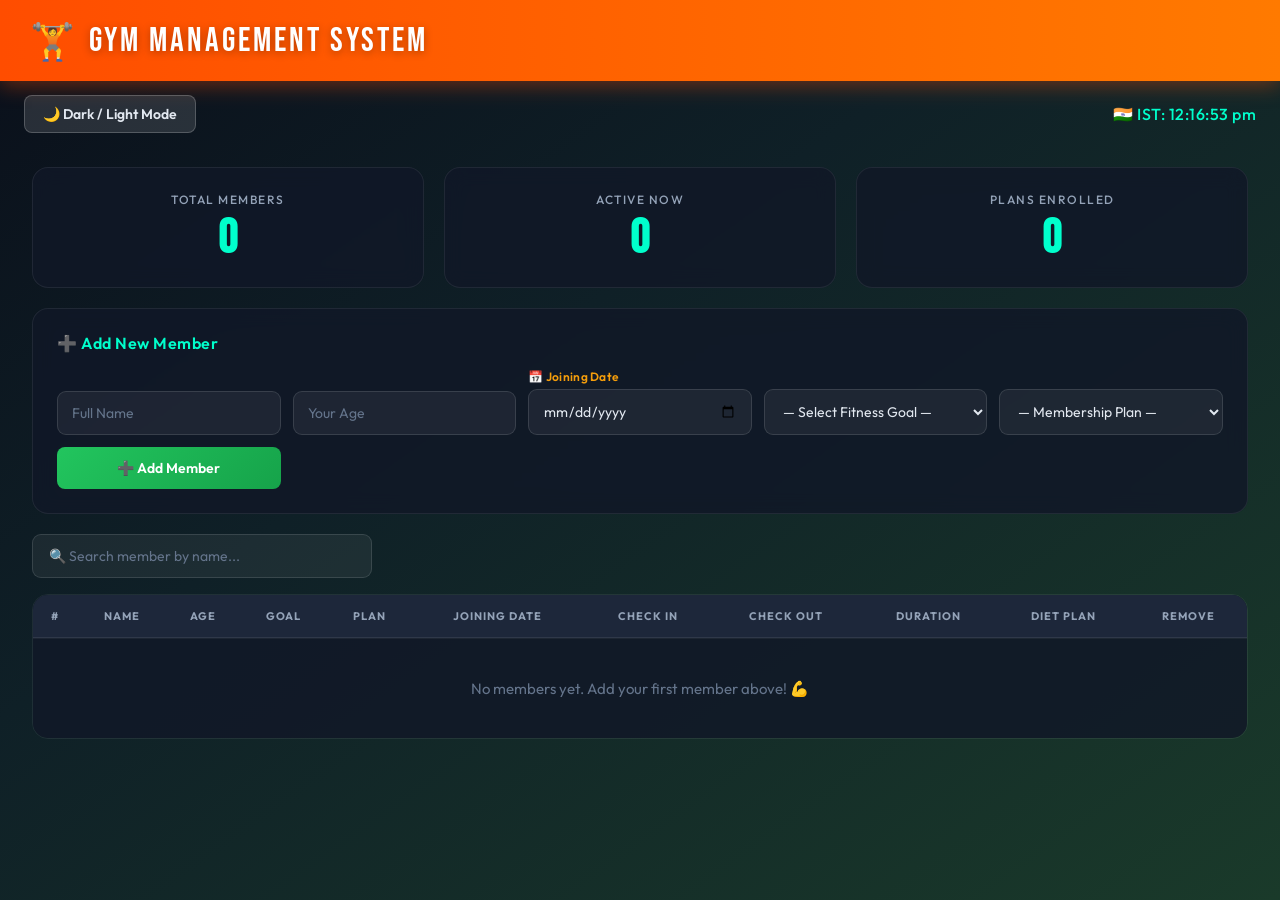
==== index.html @ 96ccd099 "renamed to index" ====
<!DOCTYPE html>
<html lang="en">
<head>
  <meta charset="UTF-8" />
  <meta name="viewport" content="width=device-width, initial-scale=1.0" />
  <title>Gym Management System</title>
  <link rel="preconnect" href="https://fonts.googleapis.com" />
  <link rel="preconnect" href="https://fonts.gstatic.com" crossorigin />
  <link href="https://fonts.googleapis.com/css2?family=Bebas+Neue&family=Outfit:wght@300;400;500;600;700&display=swap" rel="stylesheet" />
  <link rel="stylesheet" href="style.css" />
</head>
<body>

  <header>
    <span class="logo-icon">🏋️</span>
    <span class="logo-text">GYM MANAGEMENT SYSTEM</span>
  </header>

  <div class="topbar">
    <button id="themeBtn">🌙 Dark / Light Mode</button>
    <h2 id="clock"></h2>
  </div>

  <div class="container">

    <!-- DASHBOARD -->
    <div class="dashboard">
      <div class="card"><h3>Total Members</h3><h2 id="totalMembers">0</h2></div>
      <div class="card"><h3>Active Now</h3><h2 id="activeMembers">0</h2></div>
      <div class="card"><h3>Plans Enrolled</h3><h2 id="activePlans">0</h2></div>
    </div>

    <!-- ADD MEMBER FORM -->
    <form id="memberForm" novalidate>
      <h3 class="form-title">➕ Add New Member</h3>
      <div class="form-grid">

        <input type="text" id="name" placeholder="Full Name" required autocomplete="off" />

        <input type="number" id="age" placeholder="Your Age" min="1" max="100" required />

        <div class="input-with-label">
          <label for="joinDate" class="field-label">📅 Joining Date <span class="label-note"></span></label>
          <input type="date" id="joinDate" required />
        </div>

        <select id="goal" required>
          <option value="">— Select Fitness Goal —</option>
          <optgroup label="🏷 Body Composition">
            <option value="6 Pack Abs">🔥 6 Pack Abs</option>
            <option value="Weight Loss">⚖️ Weight Loss</option>
            <option value="Muscle Gain">💪 Muscle Gain</option>
            <option value="Lean Bulk">📈 Lean Bulk</option>
            <option value="Fat Burn">🔥 Fat Burn</option>
            <option value="Body Toning">✨ Body Toning</option>
          </optgroup>
            <option value="General Fitness">🏃 General Fitness</option>
            <option value="Strength Training">🏋️ Strength Training</option>
            <option value="Powerlifting">🏆 Powerlifting</option>
            <option value="Endurance & Stamina">🌬️ Endurance & Stamina</option>
            <option value="Cardio Fitness">❤️ Cardio Fitness</option>
            <option value="Flexibility & Mobility">🧘 Flexibility & Mobility</option>
            <option value="Functional Fitness">⚡ Functional Fitness</option>
            <option value="CrossFit">🔄 CrossFit</option>
            <option value="HIIT Training">⏱️ HIIT Training</option>
            <option value="Calisthenics">🤸 Calisthenics</option>
          </optgroup>
            <option value="Stress Relief">🧠 Stress Relief</option>
            <option value="Posture Correction">🦴 Posture Correction</option>
            <option value="Post-Injury Rehab">🩺 Post-Injury Rehab</option>
            <option value="Sports Performance">⚽ Sports Performance</option>
          </optgroup>
        </select>

        <select id="membership" required>
          <option value="">— Membership Plan —</option>
          <option value="1 Month">📆 1 Month</option>
          <option value="3 Months">📆 3 Months</option>
          <option value="6 Months">📆 6 Months</option>
          <option value="1 Year">📆 1 Year</option>
          <option value="2 Years">📆 2 Years</option>
          <option value="3 Years">📆 3 Years</option>
          <option value="4 Years">📆 4 Years</option>
        </select>

        <button type="submit" class="add">➕ Add Member</button>

      </div>
    </form>

    <!-- SEARCH -->
    <div class="search-bar">
      <input type="text" id="search" placeholder="🔍 Search member by name..." autocomplete="off" />
    </div>

    <!-- TABLE -->
    <div class="table-container">
      <table>
        <thead>
          <tr>
            <th>#</th>
            <th>Name</th>
            <th>Age</th>
            <th>Goal</th>
            <th>Plan</th>
            <th>Joining Date</th>
            <th>Check In</th>
            <th>Check Out</th>
            <th>Duration</th>
            <th>Diet Plan</th>
            <th>Remove</th>
          </tr>
        </thead>
        <tbody id="memberTable"></tbody>
      </table>
      <p id="emptyMsg" class="empty-msg">No members yet. Add your first member above! 💪</p>
    </div>

  </div>

  <!-- DIET MODAL -->
  <div id="dietModal" class="modal-overlay" onclick="closeDietModal(event)">
    <div class="modal-box">
      <button class="modal-close" onclick="closeDietModalBtn()">✕</button>
      <div id="modalContent"></div>
    </div>
  </div>

  <script src="app.js"></script>
</body>
</html>
---- style.css ----
*, *::before, *::after {
  margin: 0; padding: 0; box-sizing: border-box;
}

body {
  font-family: 'Outfit', sans-serif;
  background: linear-gradient(145deg, #0a0f1a 0%, #0f2027 40%, #1a3a2a 100%);
  color: #e2e8f0;
  min-height: 100vh;
  padding-bottom: 60px;
  transition: background 0.4s, color 0.4s;
}

/* ── HEADER ─────────────────────────────────── */
header {
  background: linear-gradient(90deg, #ff4d00, #ff7a00);
  padding: 18px 30px;
  display: flex;
  align-items: center;
  gap: 14px;
  box-shadow: 0 4px 20px rgba(255,77,0,0.4);
}
.logo-icon { font-size: 36px; }
.logo-text {
  font-family: 'Bebas Neue', sans-serif;
  font-size: 34px;
  letter-spacing: 3px;
  color: white;
  text-shadow: 0 2px 8px rgba(0,0,0,0.3);
}

/* ── TOPBAR ─────────────────────────────────── */
.topbar {
  display: flex;
  justify-content: space-between;
  align-items: center;
  padding: 14px 24px;
  flex-wrap: wrap;
  gap: 10px;
}
#themeBtn {
  background: rgba(255,255,255,0.12);
  color: #e2e8f0;
  border: 1px solid rgba(255,255,255,0.2);
  padding: 9px 18px;
  border-radius: 8px;
  cursor: pointer;
  font-family: 'Outfit', sans-serif;
  font-size: 14px;
  font-weight: 600;
  transition: background 0.2s;
}
#themeBtn:hover { background: rgba(255,255,255,0.22); }
#clock {
  color: #00ffcc;
  font-size: 16px;
  font-weight: 500;
  letter-spacing: 0.5px;
}

/* ── CONTAINER ──────────────────────────────── */
.container {
  width: 95%;
  max-width: 1450px;
  margin: 0 auto;
}

/* ── ALERT ──────────────────────────────────── */
.gym-alert {
  padding: 13px 20px;
  border-radius: 10px;
  margin-bottom: 16px;
  font-weight: 600;
  font-size: 14px;
  animation: slideDown 0.3s ease;
}
.gym-alert.error   { background: rgba(239,68,68,0.2); border: 1px solid #ef4444; color: #fca5a5; }
.gym-alert.success { background: rgba(34,197,94,0.2); border: 1px solid #22c55e; color: #86efac; }
@keyframes slideDown {
  from { opacity:0; transform:translateY(-10px); }
  to   { opacity:1; transform:translateY(0); }
}

/* ── DASHBOARD ──────────────────────────────── */
.dashboard {
  display: flex;
  gap: 20px;
  flex-wrap: wrap;
  margin: 20px 0;
}
.card {
  flex: 1;
  min-width: 200px;
  background: rgba(17,24,39,0.85);
  backdrop-filter: blur(10px);
  padding: 24px 20px;
  border-radius: 16px;
  text-align: center;
  border: 1px solid rgba(255,255,255,0.07);
  transition: transform 0.2s, box-shadow 0.2s;
}
.card:hover { transform: translateY(-3px); box-shadow: 0 8px 30px rgba(0,255,204,0.1); }
.card h3 {
  font-size: 12px; font-weight: 500;
  text-transform: uppercase; letter-spacing: 1.5px;
  color: #94a3b8; margin-bottom: 8px;
}
.card h2 {
  font-family: 'Bebas Neue', sans-serif;
  font-size: 48px; color: #00ffcc;
  letter-spacing: 2px; line-height: 1;
}

/* ── FORM ───────────────────────────────────── */
form {
  background: rgba(17,24,39,0.85);
  backdrop-filter: blur(10px);
  padding: 24px; border-radius: 16px;
  margin-bottom: 20px;
  border: 1px solid rgba(255,255,255,0.07);
}
.form-title {
  font-size: 16px; font-weight: 600;
  margin-bottom: 16px; color: #00ffcc; letter-spacing: 0.5px;
}
.form-grid {
  display: grid;
  grid-template-columns: repeat(auto-fit, minmax(200px, 1fr));
  gap: 12px;
  align-items: end;
}

/* Label above date field */
.input-with-label { display: flex; flex-direction: column; gap: 5px; }
.field-label {
  font-size: 12px; font-weight: 600;
  color: #f59e0b; letter-spacing: 0.3px;
}
.label-note {
  font-weight: 400; font-style: italic;
  color: #ef4444; font-size: 11px;
}

input, select {
  background: rgba(255,255,255,0.06);
  border: 1px solid rgba(255,255,255,0.12);
  color: #e2e8f0;
  padding: 12px 14px; border-radius: 9px;
  font-size: 14px; font-family: 'Outfit', sans-serif;
  transition: border-color 0.2s, background 0.2s;
  width: 100%;
}
input:focus, select:focus {
  outline: none; border-color: #00ffcc;
  background: rgba(0,255,204,0.06);
}
input::placeholder { color: #64748b; }
select option { background: #1e293b; color: #e2e8f0; }

/* ── BUTTONS ────────────────────────────────── */
button {
  cursor: pointer; font-family: 'Outfit', sans-serif;
  font-weight: 600; font-size: 13px; border: none;
  border-radius: 8px; padding: 10px 14px;
  transition: opacity 0.2s, transform 0.15s;
}
button:hover  { opacity: 0.88; transform: translateY(-1px); }
button:active { transform: translateY(0); }

.add      { background: linear-gradient(135deg,#22c55e,#16a34a); color: white; padding: 12px 16px; font-size: 14px; width: 100%; }
.attend   { background: linear-gradient(135deg,#3b82f6,#2563eb); color: white; width: 100%; }
.checkout { background: linear-gradient(135deg,#f59e0b,#d97706); color: white; width: 100%; margin-top: 6px; }
.delete   { background: linear-gradient(135deg,#ef4444,#dc2626); color: white; width: 100%; }
.viewbtn  { background: linear-gradient(135deg,#8b5cf6,#6d28d9); color: white; width: 100%; }
.extendbtn { background: linear-gradient(135deg,#06b6d4,#0891b2); color: white; width: 100%; }

/* ── SEARCH ─────────────────────────────────── */
.search-bar { margin-bottom: 16px; }
#search { width: 340px; max-width: 100%; padding: 12px 16px; font-size: 14px; }

/* ── TABLE ──────────────────────────────────── */
.table-container {
  overflow-x: auto; border-radius: 16px;
  border: 1px solid rgba(255,255,255,0.07);
}
table { width: 100%; border-collapse: collapse; background: rgba(17,24,39,0.85); font-size: 13px; }
thead tr { background: rgba(30,41,59,0.95); }
th {
  padding: 14px 10px; text-align: center;
  font-size: 11px; font-weight: 700;
  text-transform: uppercase; letter-spacing: 1px;
  color: #94a3b8; border-bottom: 1px solid rgba(255,255,255,0.08);
  white-space: nowrap;
}
td {
  padding: 11px 9px; text-align: center;
  border-bottom: 1px solid rgba(255,255,255,0.05);
  vertical-align: middle;
}
tbody tr:hover { background: rgba(255,255,255,0.03); }
tbody tr:last-child td { border-bottom: none; }

.badge {
  background: rgba(59,130,246,0.2);
  border: 1px solid rgba(59,130,246,0.4);
  color: #93c5fd; padding: 4px 10px;
  border-radius: 20px; font-size: 11px; font-weight: 600; white-space: nowrap;
}
.time-label { font-size: 11px; color: #64748b; margin-top: 5px; }
.duration-tag {
  background: rgba(0,255,204,0.12); color: #00ffcc;
  padding: 4px 10px; border-radius: 20px;
  font-size: 11px; font-weight: 600; white-space: nowrap;
}
.empty-msg {
  display: none; text-align: center; padding: 40px;
  color: #64748b; font-size: 15px;
  background: rgba(17,24,39,0.85);
  border-top: 1px solid rgba(255,255,255,0.05);
}

/* ══════════════════════════════════════════════
   MODALS
══════════════════════════════════════════════ */
.modal-overlay {
  display: none;
  position: fixed; inset: 0;
  background: rgba(0,0,0,0.75);
  backdrop-filter: blur(4px);
  z-index: 1000;
  justify-content: center;
  align-items: center;
  padding: 20px;
  overflow-y: auto;
}
.modal-overlay.active { display: flex; }

.modal-box {
  background: #0f172a;
  border: 1px solid rgba(255,255,255,0.1);
  border-radius: 20px;
  padding: 32px;
  width: 100%;
  max-width: 860px;
  position: relative;
  animation: modalIn 0.3s ease;
  max-height: 90vh;
  overflow-y: auto;
}
.modal-small { max-width: 440px; }

@keyframes modalIn {
  from { opacity:0; transform:scale(0.93) translateY(20px); }
  to   { opacity:1; transform:scale(1) translateY(0); }
}

.modal-close {
  position: absolute; top: 16px; right: 16px;
  background: rgba(255,255,255,0.1); color: #e2e8f0;
  border: none; border-radius: 50%;
  width: 34px; height: 34px; font-size: 16px;
  cursor: pointer; display: flex; align-items: center; justify-content: center;
  transition: background 0.2s;
}
.modal-close:hover { background: rgba(255,255,255,0.2); transform: none; }

/* Diet modal header */
.modal-header {
  display: flex; align-items: center; gap: 18px;
  padding: 16px 20px; border-radius: 12px;
  background: rgba(255,255,255,0.04);
  margin-bottom: 20px;
}
.modal-goal-icon { font-size: 46px; }
.modal-title { font-family: 'Bebas Neue', sans-serif; font-size: 28px; letter-spacing: 2px; color: #f1f5f9; }
.modal-goal-name { font-size: 14px; font-weight: 600; margin-top: 4px; }

.diet-tip {
  background: rgba(245,158,11,0.12);
  border: 1px solid rgba(245,158,11,0.3);
  border-radius: 10px; padding: 14px 18px;
  color: #fcd34d; font-size: 14px;
  margin-bottom: 24px; line-height: 1.6;
}

.diet-columns {
  display: grid;
  grid-template-columns: 1fr 1fr;
  gap: 20px;
}

.diet-col {
  border-radius: 14px;
  padding: 20px;
}
.eat-col   { background: rgba(34,197,94,0.07);  border: 1px solid rgba(34,197,94,0.2); }
.avoid-col { background: rgba(239,68,68,0.07);  border: 1px solid rgba(239,68,68,0.2); }

.diet-col h3 {
  font-size: 15px; font-weight: 700;
  margin-bottom: 14px; letter-spacing: 0.5px;
}
.eat-col h3   { color: #4ade80; }
.avoid-col h3 { color: #f87171; }

.diet-col ul { list-style: none; display: flex; flex-direction: column; gap: 9px; }
.diet-col ul li {
  font-size: 13px; line-height: 1.5;
  padding: 8px 12px; border-radius: 8px;
  background: rgba(255,255,255,0.04);
}

/* Extend modal */
.extend-name  { font-size: 18px; font-weight: 700; color: #00ffcc; margin-bottom: 8px; }
.extend-current { font-size: 14px; color: #94a3b8; margin-bottom: 24px; }
.extend-current strong { color: #f59e0b; }
.extend-options { display: flex; flex-direction: column; gap: 8px; margin-bottom: 20px; }
.extend-options label { font-size: 13px; font-weight: 600; color: #94a3b8; }
.extend-options select { font-size: 15px; padding: 12px 14px; }
.extend-btn { margin-top: 4px; }

/* ── LIGHT MODE ─────────────────────────────── */
body.light-mode {
  background: linear-gradient(145deg,#f0f4f8,#e2ecf5,#f5f5f5);
  color: #1e293b;
}
body.light-mode .card, body.light-mode form,
body.light-mode table, body.light-mode .table-container {
  background: rgba(255,255,255,0.92);
  border-color: rgba(0,0,0,0.08);
}
body.light-mode .card h3  { color: #64748b; }
body.light-mode .card h2  { color: #0891b2; }
body.light-mode th         { background: #f1f5f9; color: #475569; }
body.light-mode td         { border-color: rgba(0,0,0,0.06); }
body.light-mode input, body.light-mode select { background: #f8fafc; border-color: #cbd5e1; color: #1e293b; }
body.light-mode input:focus, body.light-mode select:focus { border-color: #0891b2; background: #e0f7ff; }
body.light-mode #themeBtn  { background: #1e293b; color: white; border-color: transparent; }
body.light-mode #clock     { color: #0891b2; }
body.light-mode .duration-tag { background: rgba(8,145,178,0.12); color: #0891b2; }
body.light-mode .empty-msg { background: rgba(255,255,255,0.7); color: #94a3b8; }
body.light-mode .form-title { color: #0891b2; }
body.light-mode .modal-box { background: #ffffff; border-color: #e2e8f0; color: #1e293b; }
body.light-mode .modal-header { background: #f8fafc; }
body.light-mode .modal-title { color: #0f172a; }
body.light-mode .modal-close { background: #e2e8f0; color: #1e293b; }
body.light-mode .diet-col ul li { background: rgba(0,0,0,0.03); }
body.light-mode select option { background: white; color: #1e293b; }

/* ── RESPONSIVE ─────────────────────────────── */
@media (max-width: 768px) {
  .logo-text { font-size: 22px; letter-spacing: 1px; }
  .logo-icon { font-size: 26px; }
  #search { width: 100%; }
  .card h2 { font-size: 38px; }
  td, th { padding: 9px 7px; font-size: 11px; }
  button { font-size: 11px; padding: 8px 9px; }
  .diet-columns { grid-template-columns: 1fr; }
  .modal-box { padding: 20px; }
  .modal-title { font-size: 22px; }
}
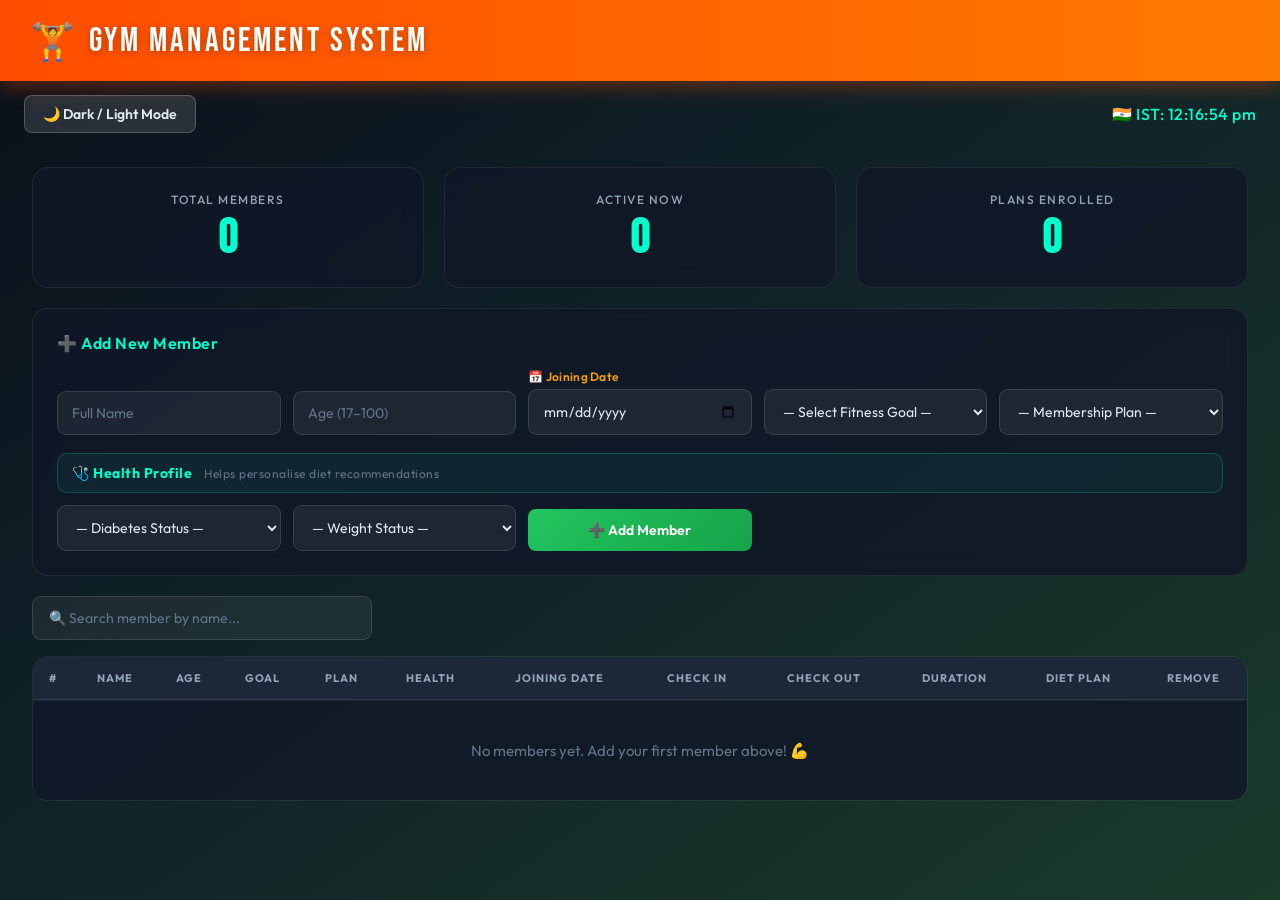
==== commit 82322314: "New Version" ====
--- a/index.html
+++ b/index.html
@@ -23,24 +23,22 @@
 
   <div class="container">
 
-    <!-- DASHBOARD -->
     <div class="dashboard">
       <div class="card"><h3>Total Members</h3><h2 id="totalMembers">0</h2></div>
       <div class="card"><h3>Active Now</h3><h2 id="activeMembers">0</h2></div>
       <div class="card"><h3>Plans Enrolled</h3><h2 id="activePlans">0</h2></div>
     </div>
 
-    <!-- ADD MEMBER FORM -->
     <form id="memberForm" novalidate>
       <h3 class="form-title">➕ Add New Member</h3>
       <div class="form-grid">
 
         <input type="text" id="name" placeholder="Full Name" required autocomplete="off" />
 
-        <input type="number" id="age" placeholder="Your Age" min="1" max="100" required />
+        <input type="number" id="age" placeholder="Age (17–100)" min="17" max="100" required />
 
         <div class="input-with-label">
-          <label for="joinDate" class="field-label">📅 Joining Date <span class="label-note"></span></label>
+          <label for="joinDate" class="field-label">📅 Joining Date</label>
           <input type="date" id="joinDate" required />
         </div>
 
@@ -54,6 +52,7 @@
             <option value="Fat Burn">🔥 Fat Burn</option>
             <option value="Body Toning">✨ Body Toning</option>
           </optgroup>
+          <optgroup label="🏃 Training Style">
             <option value="General Fitness">🏃 General Fitness</option>
             <option value="Strength Training">🏋️ Strength Training</option>
             <option value="Powerlifting">🏆 Powerlifting</option>
@@ -65,6 +64,7 @@
             <option value="HIIT Training">⏱️ HIIT Training</option>
             <option value="Calisthenics">🤸 Calisthenics</option>
           </optgroup>
+          <optgroup label="🩺 Wellness">
             <option value="Stress Relief">🧠 Stress Relief</option>
             <option value="Posture Correction">🦴 Posture Correction</option>
             <option value="Post-Injury Rehab">🩺 Post-Injury Rehab</option>
@@ -83,17 +83,36 @@
           <option value="4 Years">📆 4 Years</option>
         </select>
 
+        <div class="health-section-header">
+          <span>🩺 Health Profile</span>
+          <span class="health-sub">Helps personalise diet recommendations</span>
+        </div>
+
+        <select id="diabetesStatus" required>
+          <option value="">— Diabetes Status —</option>
+          <option value="non-diabetic">✅ Non-Diabetic</option>
+          <option value="pre-diabetic">⚠️ Pre-Diabetic</option>
+          <option value="diabetic-type1">💉 Diabetic – Type 1</option>
+          <option value="diabetic-type2">🩸 Diabetic – Type 2</option>
+        </select>
+
+        <select id="weightStatus" required>
+          <option value="">— Weight Status —</option>
+          <option value="normal-weight">✅ Normal Weight</option>
+          <option value="underweight">📉 Underweight</option>
+          <option value="overweight">⚖️ Overweight</option>
+          <option value="obese">🔴 Obese</option>
+        </select>
+
         <button type="submit" class="add">➕ Add Member</button>
 
       </div>
     </form>
 
-    <!-- SEARCH -->
     <div class="search-bar">
       <input type="text" id="search" placeholder="🔍 Search member by name..." autocomplete="off" />
     </div>
 
-    <!-- TABLE -->
     <div class="table-container">
       <table>
         <thead>
@@ -103,6 +122,7 @@
             <th>Age</th>
             <th>Goal</th>
             <th>Plan</th>
+            <th>Health</th>
             <th>Joining Date</th>
             <th>Check In</th>
             <th>Check Out</th>
@@ -118,7 +138,6 @@
 
   </div>
 
-  <!-- DIET MODAL -->
   <div id="dietModal" class="modal-overlay" onclick="closeDietModal(event)">
     <div class="modal-box">
       <button class="modal-close" onclick="closeDietModalBtn()">✕</button>
--- a/style.css
+++ b/style.css
@@ -1,4 +1,3 @@
-
 *, *::before, *::after {
   margin: 0; padding: 0; box-sizing: border-box;
 }
@@ -137,9 +136,27 @@
   font-size: 12px; font-weight: 600;
   color: #f59e0b; letter-spacing: 0.3px;
 }
-.label-note {
-  font-weight: 400; font-style: italic;
-  color: #ef4444; font-size: 11px;
+
+/* ── HEALTH SECTION HEADER ──────────────────── */
+.health-section-header {
+  grid-column: 1 / -1;
+  display: flex;
+  align-items: center;
+  gap: 12px;
+  padding: 10px 14px;
+  border-radius: 10px;
+  background: rgba(0,255,204,0.06);
+  border: 1px solid rgba(0,255,204,0.2);
+  font-size: 14px;
+  font-weight: 700;
+  color: #00ffcc;
+  letter-spacing: 0.5px;
+  margin-top: 6px;
+}
+.health-sub {
+  font-size: 12px;
+  font-weight: 400;
+  color: #64748b;
 }
 
 input, select {
@@ -173,7 +190,6 @@
 .checkout { background: linear-gradient(135deg,#f59e0b,#d97706); color: white; width: 100%; margin-top: 6px; }
 .delete   { background: linear-gradient(135deg,#ef4444,#dc2626); color: white; width: 100%; }
 .viewbtn  { background: linear-gradient(135deg,#8b5cf6,#6d28d9); color: white; width: 100%; }
-.extendbtn { background: linear-gradient(135deg,#06b6d4,#0891b2); color: white; width: 100%; }
 
 /* ── SEARCH ─────────────────────────────────── */
 .search-bar { margin-bottom: 16px; }
@@ -207,6 +223,24 @@
   color: #93c5fd; padding: 4px 10px;
   border-radius: 20px; font-size: 11px; font-weight: 600; white-space: nowrap;
 }
+.health-badge {
+  display: inline-flex;
+  flex-direction: column;
+  gap: 3px;
+  align-items: center;
+}
+.health-pill {
+  padding: 3px 8px; border-radius: 20px;
+  font-size: 10px; font-weight: 700; white-space: nowrap;
+}
+.pill-diabetic    { background: rgba(239,68,68,0.2);   border: 1px solid #ef4444;  color: #fca5a5; }
+.pill-prediabetic { background: rgba(245,158,11,0.2);  border: 1px solid #f59e0b;  color: #fcd34d; }
+.pill-nondiabetic { background: rgba(34,197,94,0.2);   border: 1px solid #22c55e;  color: #86efac; }
+.pill-overweight  { background: rgba(251,146,60,0.2);  border: 1px solid #fb923c;  color: #fdba74; }
+.pill-obese       { background: rgba(239,68,68,0.2);   border: 1px solid #ef4444;  color: #fca5a5; }
+.pill-normal      { background: rgba(34,197,94,0.2);   border: 1px solid #22c55e;  color: #86efac; }
+.pill-under       { background: rgba(96,165,250,0.2);  border: 1px solid #60a5fa;  color: #bfdbfe; }
+
 .time-label { font-size: 11px; color: #64748b; margin-top: 5px; }
 .duration-tag {
   background: rgba(0,255,204,0.12); color: #00ffcc;
@@ -221,7 +255,7 @@
 }
 
 /* ══════════════════════════════════════════════
-   MODALS
+   DIET MODAL
 ══════════════════════════════════════════════ */
 .modal-overlay {
   display: none;
@@ -242,13 +276,12 @@
   border-radius: 20px;
   padding: 32px;
   width: 100%;
-  max-width: 860px;
+  max-width: 920px;
   position: relative;
   animation: modalIn 0.3s ease;
-  max-height: 90vh;
+  max-height: 92vh;
   overflow-y: auto;
 }
-.modal-small { max-width: 440px; }
 
 @keyframes modalIn {
   from { opacity:0; transform:scale(0.93) translateY(20px); }
@@ -265,24 +298,56 @@
 }
 .modal-close:hover { background: rgba(255,255,255,0.2); transform: none; }
 
-/* Diet modal header */
 .modal-header {
   display: flex; align-items: center; gap: 18px;
   padding: 16px 20px; border-radius: 12px;
   background: rgba(255,255,255,0.04);
-  margin-bottom: 20px;
+  margin-bottom: 16px;
 }
 .modal-goal-icon { font-size: 46px; }
 .modal-title { font-family: 'Bebas Neue', sans-serif; font-size: 28px; letter-spacing: 2px; color: #f1f5f9; }
 .modal-goal-name { font-size: 14px; font-weight: 600; margin-top: 4px; }
+
+/* Health tags inside modal header */
+.modal-health-tags {
+  display: flex; gap: 8px; flex-wrap: wrap;
+  margin-top: 8px;
+}
+.modal-health-tag {
+  font-size: 11px; font-weight: 700;
+  padding: 3px 10px; border-radius: 20px;
+}
 
 .diet-tip {
   background: rgba(245,158,11,0.12);
   border: 1px solid rgba(245,158,11,0.3);
   border-radius: 10px; padding: 14px 18px;
   color: #fcd34d; font-size: 14px;
-  margin-bottom: 24px; line-height: 1.6;
-}
+  margin-bottom: 16px; line-height: 1.6;
+}
+
+/* Health warning box */
+.health-warning {
+  border-radius: 10px; padding: 14px 18px;
+  font-size: 13px; line-height: 1.7;
+  margin-bottom: 16px;
+}
+.health-warning.diabetes-warn {
+  background: rgba(239,68,68,0.1);
+  border: 1px solid rgba(239,68,68,0.4);
+  color: #fca5a5;
+}
+.health-warning.weight-warn {
+  background: rgba(251,146,60,0.1);
+  border: 1px solid rgba(251,146,60,0.4);
+  color: #fdba74;
+}
+.health-warning.multi-warn {
+  background: rgba(139,92,246,0.1);
+  border: 1px solid rgba(139,92,246,0.4);
+  color: #c4b5fd;
+}
+.health-warning strong { display: block; margin-bottom: 6px; font-size: 14px; }
 
 .diet-columns {
   display: grid;
@@ -310,15 +375,14 @@
   padding: 8px 12px; border-radius: 8px;
   background: rgba(255,255,255,0.04);
 }
-
-/* Extend modal */
-.extend-name  { font-size: 18px; font-weight: 700; color: #00ffcc; margin-bottom: 8px; }
-.extend-current { font-size: 14px; color: #94a3b8; margin-bottom: 24px; }
-.extend-current strong { color: #f59e0b; }
-.extend-options { display: flex; flex-direction: column; gap: 8px; margin-bottom: 20px; }
-.extend-options label { font-size: 13px; font-weight: 600; color: #94a3b8; }
-.extend-options select { font-size: 15px; padding: 12px 14px; }
-.extend-btn { margin-top: 4px; }
+.diet-col ul li.health-extra {
+  background: rgba(139,92,246,0.08);
+  border-left: 3px solid #8b5cf6;
+}
+.diet-col ul li.health-danger {
+  background: rgba(239,68,68,0.08);
+  border-left: 3px solid #ef4444;
+}
 
 /* ── LIGHT MODE ─────────────────────────────── */
 body.light-mode {
@@ -329,6 +393,11 @@
 body.light-mode table, body.light-mode .table-container {
   background: rgba(255,255,255,0.92);
   border-color: rgba(0,0,0,0.08);
+}
+body.light-mode .health-section-header {
+  background: rgba(8,145,178,0.07);
+  border-color: rgba(8,145,178,0.25);
+  color: #0891b2;
 }
 body.light-mode .card h3  { color: #64748b; }
 body.light-mode .card h2  { color: #0891b2; }
@@ -347,6 +416,7 @@
 body.light-mode .modal-close { background: #e2e8f0; color: #1e293b; }
 body.light-mode .diet-col ul li { background: rgba(0,0,0,0.03); }
 body.light-mode select option { background: white; color: #1e293b; }
+body.light-mode .health-sub { color: #94a3b8; }
 
 /* ── RESPONSIVE ─────────────────────────────── */
 @media (max-width: 768px) {
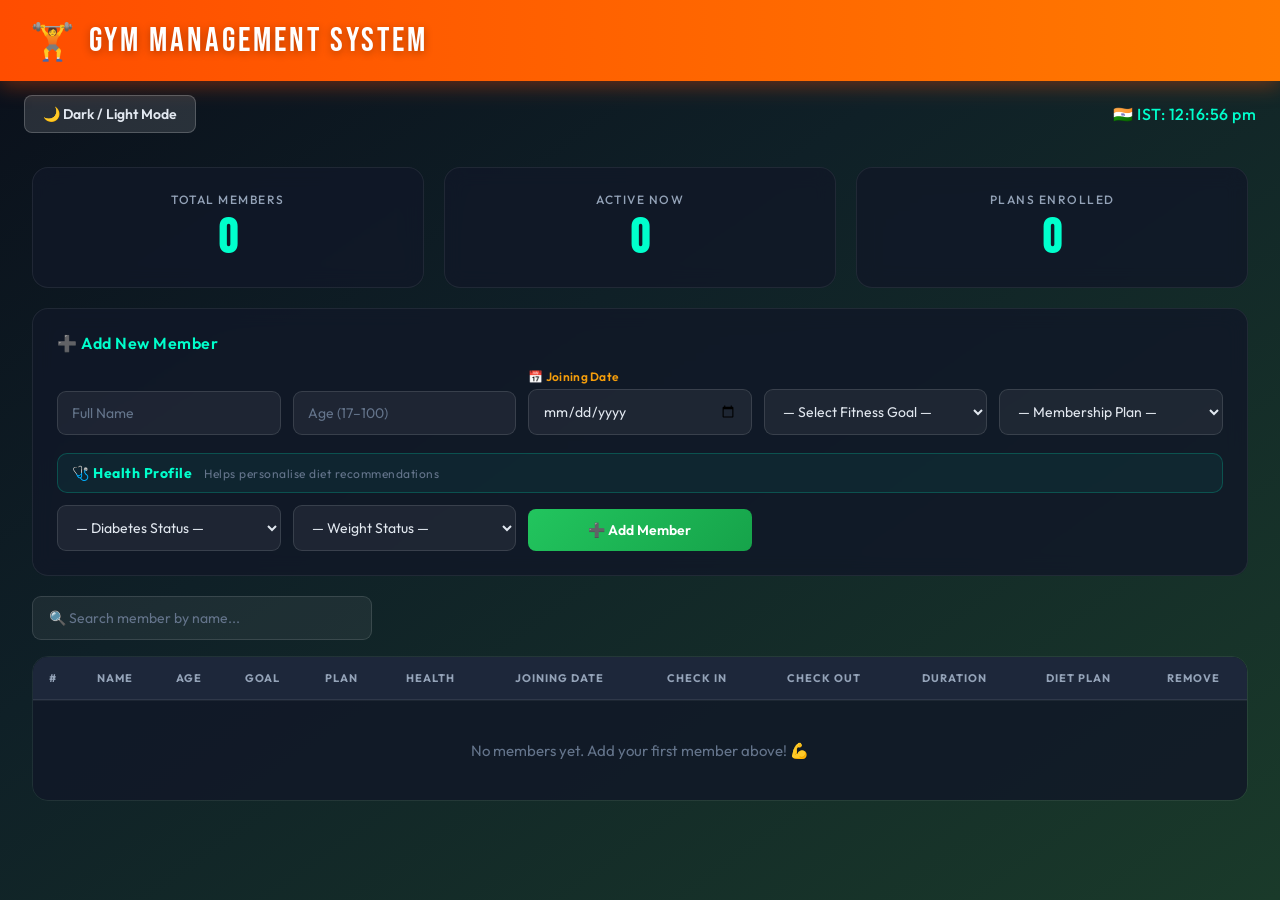
==== commit cd9caf7f: "New Version" ====
--- a/index.html
+++ b/index.html
@@ -44,7 +44,6 @@
 
         <select id="goal" required>
           <option value="">— Select Fitness Goal —</option>
-          <optgroup label="🏷 Body Composition">
             <option value="6 Pack Abs">🔥 6 Pack Abs</option>
             <option value="Weight Loss">⚖️ Weight Loss</option>
             <option value="Muscle Gain">💪 Muscle Gain</option>
@@ -52,7 +51,6 @@
             <option value="Fat Burn">🔥 Fat Burn</option>
             <option value="Body Toning">✨ Body Toning</option>
           </optgroup>
-          <optgroup label="🏃 Training Style">
             <option value="General Fitness">🏃 General Fitness</option>
             <option value="Strength Training">🏋️ Strength Training</option>
             <option value="Powerlifting">🏆 Powerlifting</option>
@@ -64,7 +62,6 @@
             <option value="HIIT Training">⏱️ HIIT Training</option>
             <option value="Calisthenics">🤸 Calisthenics</option>
           </optgroup>
-          <optgroup label="🩺 Wellness">
             <option value="Stress Relief">🧠 Stress Relief</option>
             <option value="Posture Correction">🦴 Posture Correction</option>
             <option value="Post-Injury Rehab">🩺 Post-Injury Rehab</option>
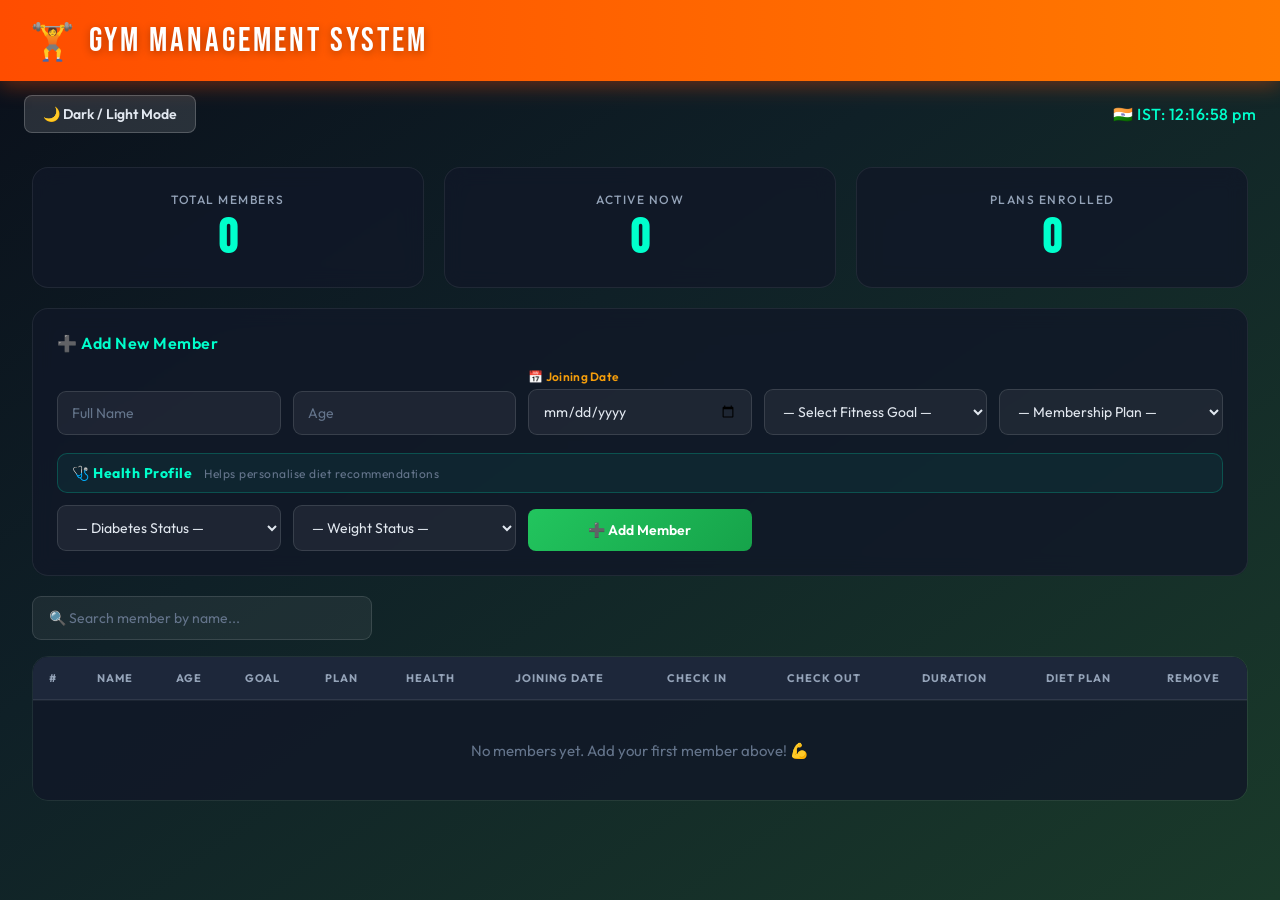
==== commit ce3cbe13: "New Version" ====
--- a/index.html
+++ b/index.html
@@ -35,7 +35,7 @@
 
         <input type="text" id="name" placeholder="Full Name" required autocomplete="off" />
 
-        <input type="number" id="age" placeholder="Age (17–100)" min="17" max="100" required />
+        <input type="number" id="age" placeholder="Age" min="17" max="100" required />
 
         <div class="input-with-label">
           <label for="joinDate" class="field-label">📅 Joining Date</label>
